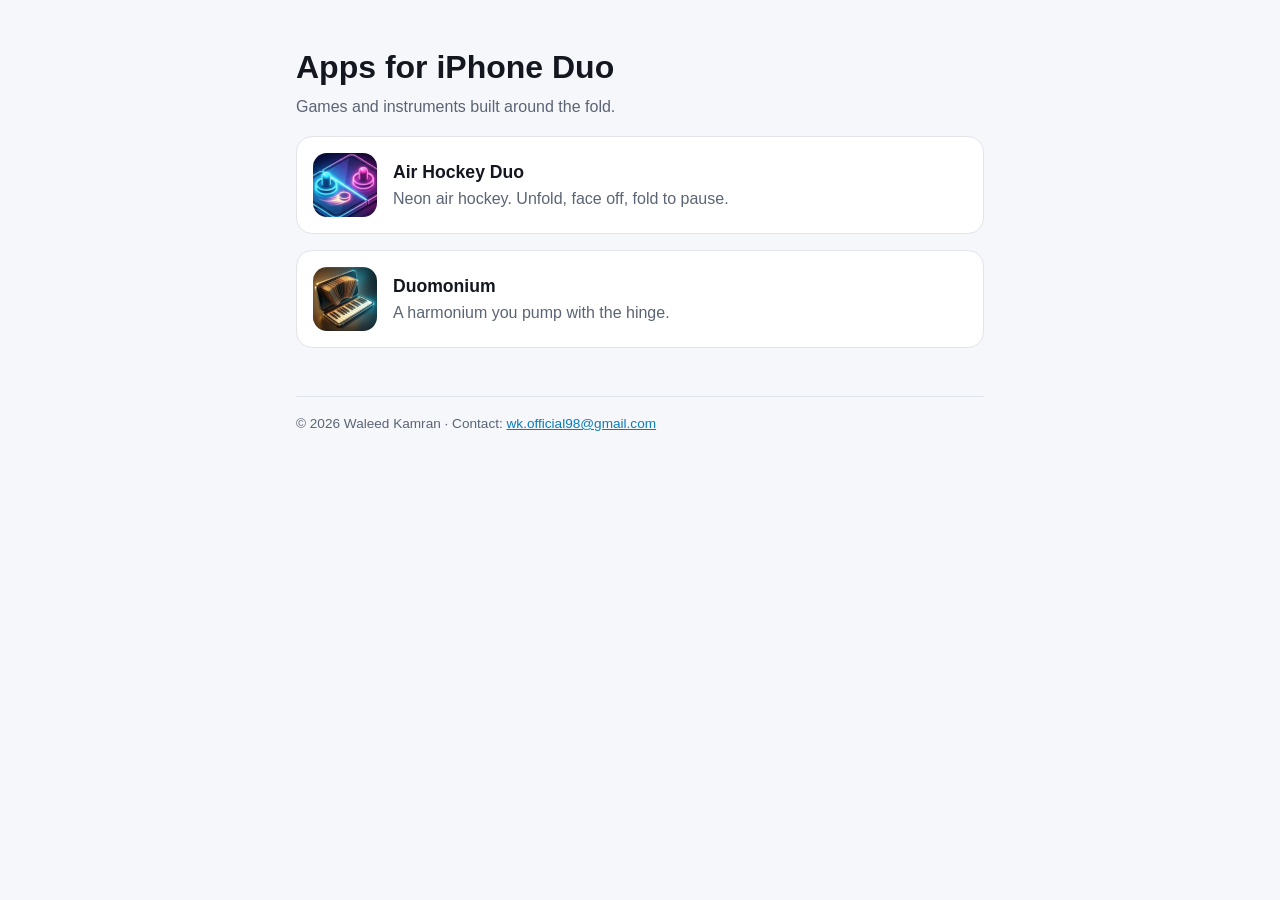
==== index.html @ 79eaf240 "Support and privacy pages for Air Hockey Duo and Duomonium Co-Authored-By: Claude Opus 5.5 <noreply@" ====
<!doctype html>
<html lang="en">
<head>
  <meta charset="utf-8">
  <meta name="viewport" content="width=device-width, initial-scale=1">
  <title>Waleed Kamran — Apps</title>
  <link rel="stylesheet" href="style.css">
</head>
<body>
<main>
  <h1>Apps for iPhone Duo</h1>
  <p class="muted">Games and instruments built around the fold.</p>

  <a class="card" href="air-hockey-duo/">
    <img src="air-hockey-duo/icon.png" alt="">
    <div><strong>Air Hockey Duo</strong><span>Neon air hockey. Unfold, face off, fold to pause.</span></div>
  </a>

  <a class="card" href="duomonium/">
    <img src="duomonium/icon.png" alt="">
    <div><strong>Duomonium</strong><span>A harmonium you pump with the hinge.</span></div>
  </a>

  <footer>&copy; 2026 Waleed Kamran · Contact: <a href="mailto:wk.official98@gmail.com">wk.official98@gmail.com</a></footer>
</main>
</body>
</html>
---- style.css ----
:root{--bg:#0d0f14;--card:#161a22;--text:#e8eaf0;--muted:#9aa3b2;--accent:#4fd1ff;--line:#262c38;--btn-text:#0d0f14}
@media (prefers-color-scheme: light){:root{--bg:#f6f7fa;--card:#fff;--text:#14171f;--muted:#5b6474;--accent:#0a7bbd;--line:#e1e4ea;--btn-text:#fff}}
*{box-sizing:border-box}
body{margin:0;background:var(--bg);color:var(--text);font:16px/1.6 -apple-system,BlinkMacSystemFont,"Segoe UI",Roboto,sans-serif}
main{max-width:720px;margin:0 auto;padding:48px 16px 64px}
h1{font-size:2rem;line-height:1.2;margin:0 0 8px}
h2{font-size:1.2rem;margin:32px 0 8px}
a{color:var(--accent)}
ul{padding-left:20px}
.muted{color:var(--muted);margin-top:0}
nav{font-size:.9rem;margin-bottom:24px}
.card{display:flex;gap:16px;align-items:center;background:var(--card);border:1px solid var(--line);border-radius:16px;padding:16px;margin:16px 0;text-decoration:none;color:var(--text)}
.card:hover{border-color:var(--accent)}
.card img{width:64px;height:64px;border-radius:14px;flex:none}
.card strong{display:block;font-size:1.1rem}
.card span{color:var(--muted)}
.hero{display:flex;gap:20px;align-items:center;margin-bottom:8px}
.hero img{width:96px;height:96px;border-radius:22px;flex:none}
@media (max-width:480px){.hero{flex-direction:column;align-items:flex-start}}
.button{display:inline-block;background:var(--accent);color:var(--btn-text);padding:10px 18px;border-radius:10px;text-decoration:none;font-weight:600}
footer{color:var(--muted);font-size:.85rem;margin-top:48px;border-top:1px solid var(--line);padding-top:16px}
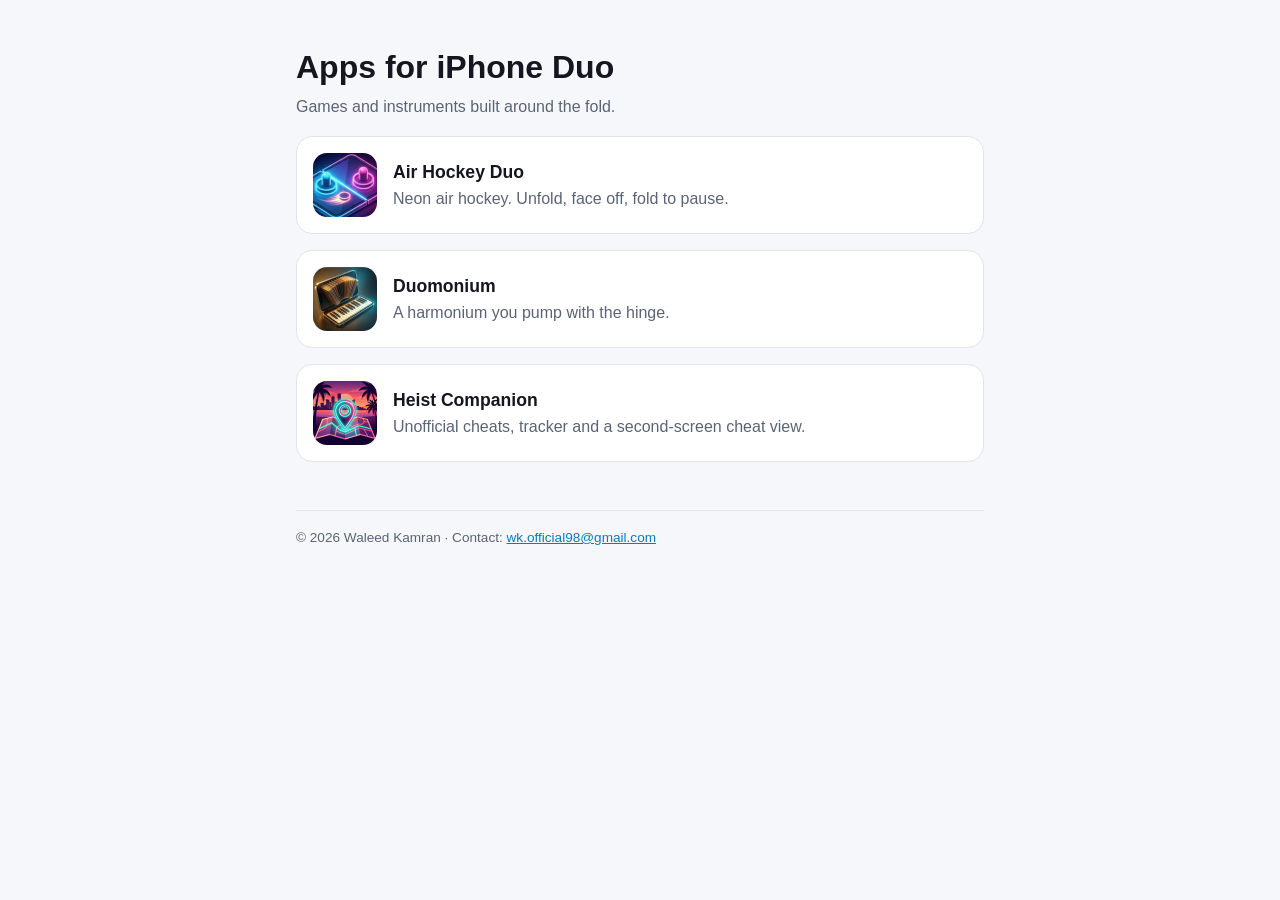
==== commit 7ec5198a: "Add Heist Companion support and privacy pages Co-Authored-By: Claude Opus 5.5 <noreply@anthropic.com" ====
--- a/index.html
+++ b/index.html
@@ -21,6 +21,11 @@
     <div><strong>Duomonium</strong><span>A harmonium you pump with the hinge.</span></div>
   </a>
 
+  <a class="card" href="heist-companion/">
+    <img src="heist-companion/icon.png" alt="">
+    <div><strong>Heist Companion</strong><span>Unofficial cheats, tracker and a second-screen cheat view.</span></div>
+  </a>
+
   <footer>&copy; 2026 Waleed Kamran · Contact: <a href="mailto:wk.official98@gmail.com">wk.official98@gmail.com</a></footer>
 </main>
 </body>
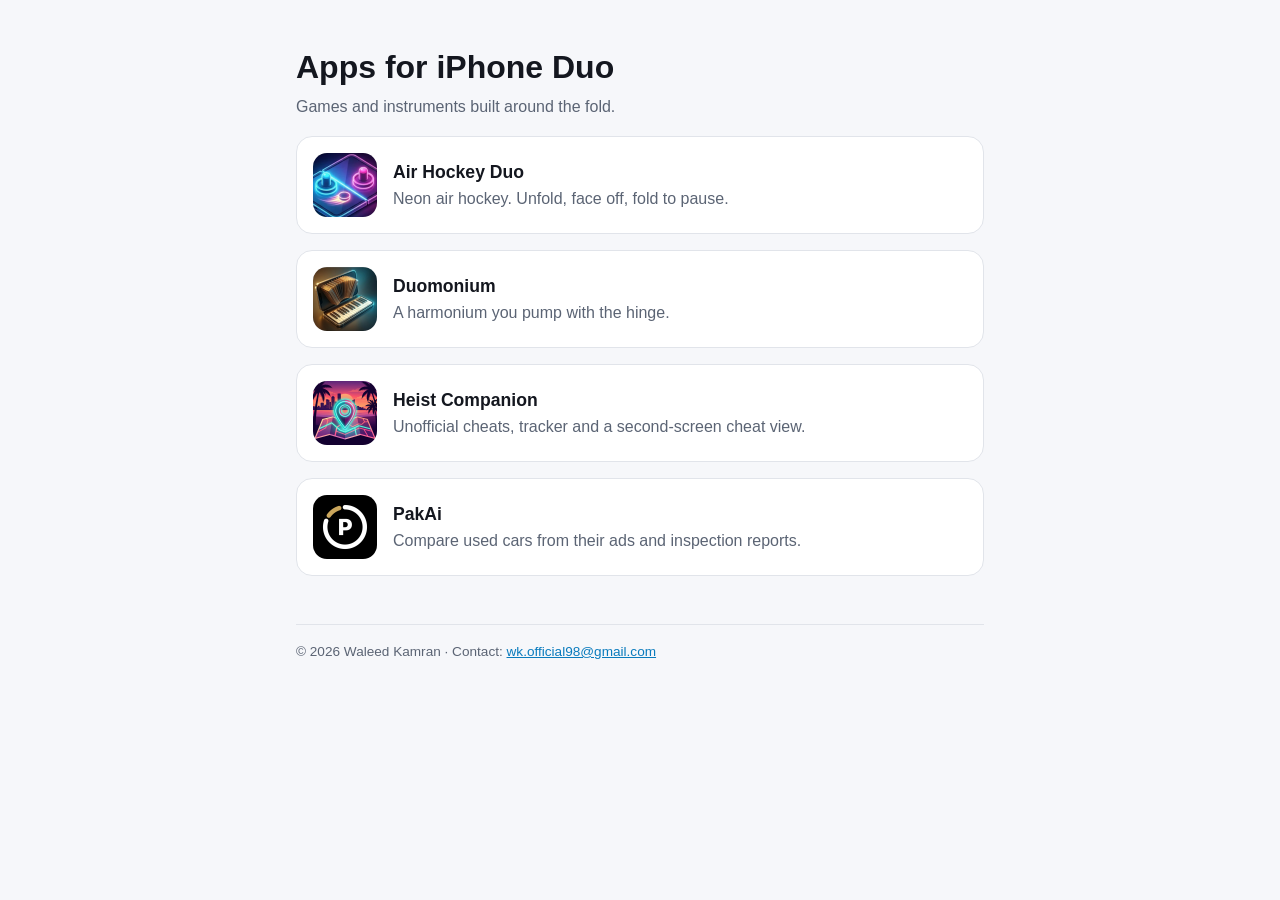
==== commit e2a1042f: "Add PakAi support and privacy pages Co-Authored-By: Claude Opus 5.5 <noreply@anthropic.com>" ====
--- a/index.html
+++ b/index.html
@@ -26,6 +26,11 @@
     <div><strong>Heist Companion</strong><span>Unofficial cheats, tracker and a second-screen cheat view.</span></div>
   </a>
 
+  <a class="card" href="pakai/">
+    <img src="pakai/icon.png" alt="">
+    <div><strong>PakAi</strong><span>Compare used cars from their ads and inspection reports.</span></div>
+  </a>
+
   <footer>&copy; 2026 Waleed Kamran · Contact: <a href="mailto:wk.official98@gmail.com">wk.official98@gmail.com</a></footer>
 </main>
 </body>
